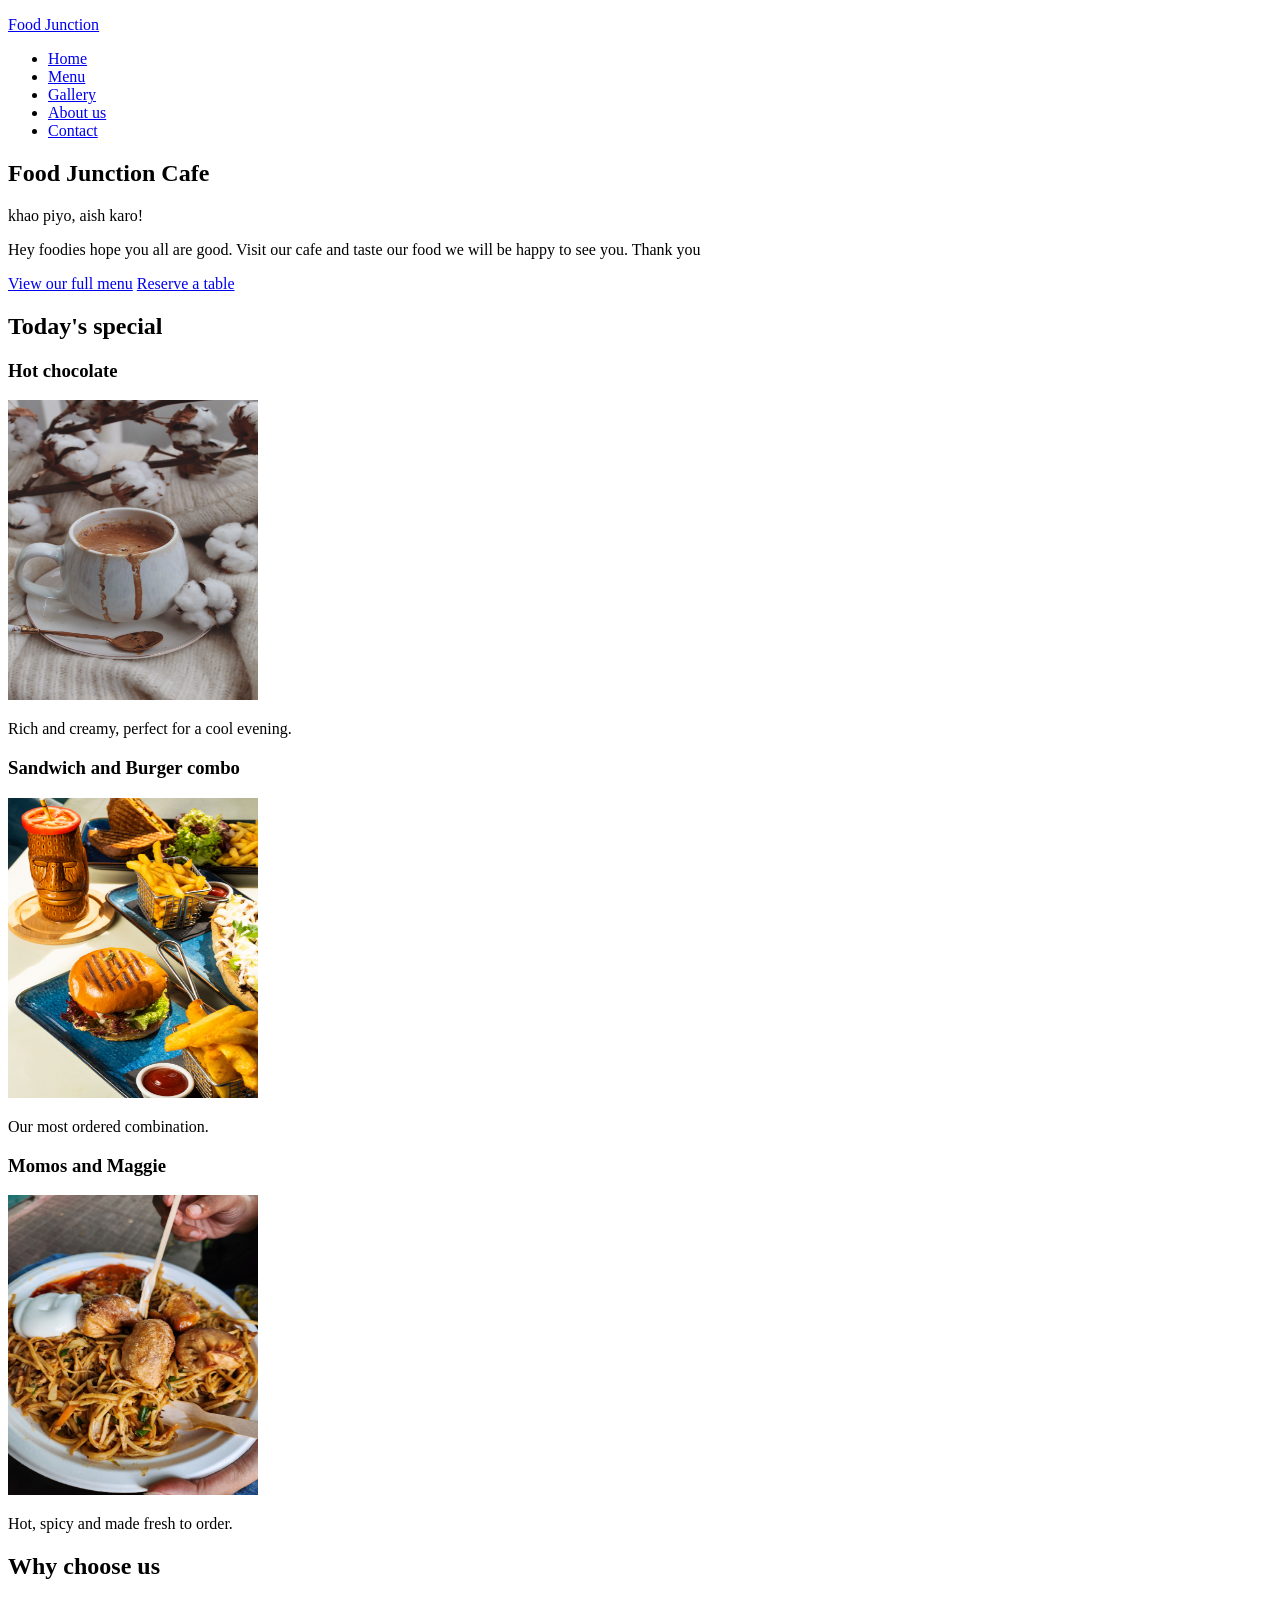
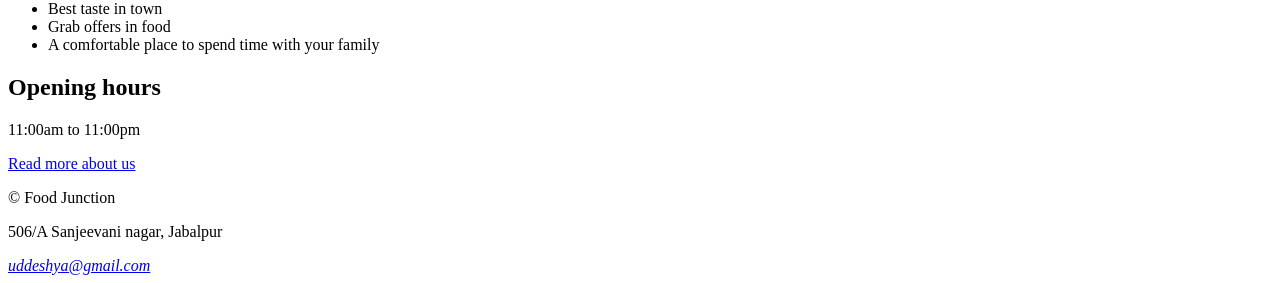
==== index.html @ 3cc451b8 "pure html" ====
<!doctype html>
<html lang="en">
  <head>
    <meta charset="UTF-8" />
    <meta name="viewport" content="width=device-width, initial-scale=1.0" />

    <title>Food Junction Cafe | Burgers, momos and coffee in Jabalpur</title>
    <meta
      name="description"
      content="Food Junction is a family cafe in Jabalpur serving burgers, sandwiches, momos, maggie and hot and cold beverages."
    />
    <meta name="author" content="Uddeshya shukla" />

    <link rel="icon" type="image/png" href="images/favicon.png" />
    <link rel="stylesheet" href="css/style.css" />
  </head>
  <body>
    <header>
      <p><a href="index.html">Food Junction</a></p>
      <nav>
        <ul>
          <li><a href="index.html">Home</a></li>
          <li><a href="menu.html">Menu</a></li>
          <li><a href="gallery.html">Gallery</a></li>
          <li><a href="about.html">About us</a></li>
          <li><a href="contact.html">Contact</a></li>
        </ul>
      </nav>
    </header>

    <main>
      <section>
        <h1>Food Junction Cafe</h1>
        <p>khao piyo, aish karo!</p>
        <p>
          Hey foodies hope you all are good. Visit our cafe and taste our food
          we will be happy to see you. Thank you
        </p>
        <p>
          <a href="menu.html">View our full menu</a>
          <a href="contact.html">Reserve a table</a>
        </p>
      </section>
      <section>
        <h2>Today's special</h2>
        <article>
          <h3>Hot chocolate</h3>
          <img
            src="images/hot-chocolate.jpg"
            alt="A cup of hot chocolate topped with whipped cream"
            width="250"
            height="300"
          />
          <p>Rich and creamy, perfect for a cool evening.</p>
        </article>
        <article>
          <h3>Sandwich and Burger combo</h3>
          <img
            src="images/sandwich-and-burger.jpg"
            alt="A grilled sandwich and a burger on one plate"
            width="250"
            height="300"
          />
          <p>Our most ordered combination.</p>
        </article>
        <article>
          <h3>Momos and Maggie</h3>
          <img
            src="images/momos-and-maggie.jpg"
            alt="Steamed momos next to a bowl of masala maggie"
            width="250"
            height="300"
          />
          <p>Hot, spicy and made fresh to order.</p>
        </article>
      </section>
      <section>
        <h2>Why choose us</h2>
        <ul>
          <li>Best taste in town</li>
          <li>Grab offers in food</li>
          <li>A comfortable place to spend time with your family</li>
        </ul>
      </section>
      <section>
        <h2>Opening hours</h2>
        <p>11:00am to 11:00pm</p>
        <p><a href="about.html">Read more about us</a></p>
      </section>
    </main>

    <footer>
      <p>&copy; Food Junction</p>
      <p>506/A Sanjeevani nagar, Jabalpur</p>
      <address>
        <a href="mailto:uddeshya@gmail.com">uddeshya@gmail.com</a>
      </address>
    </footer>
  </body>
</html>
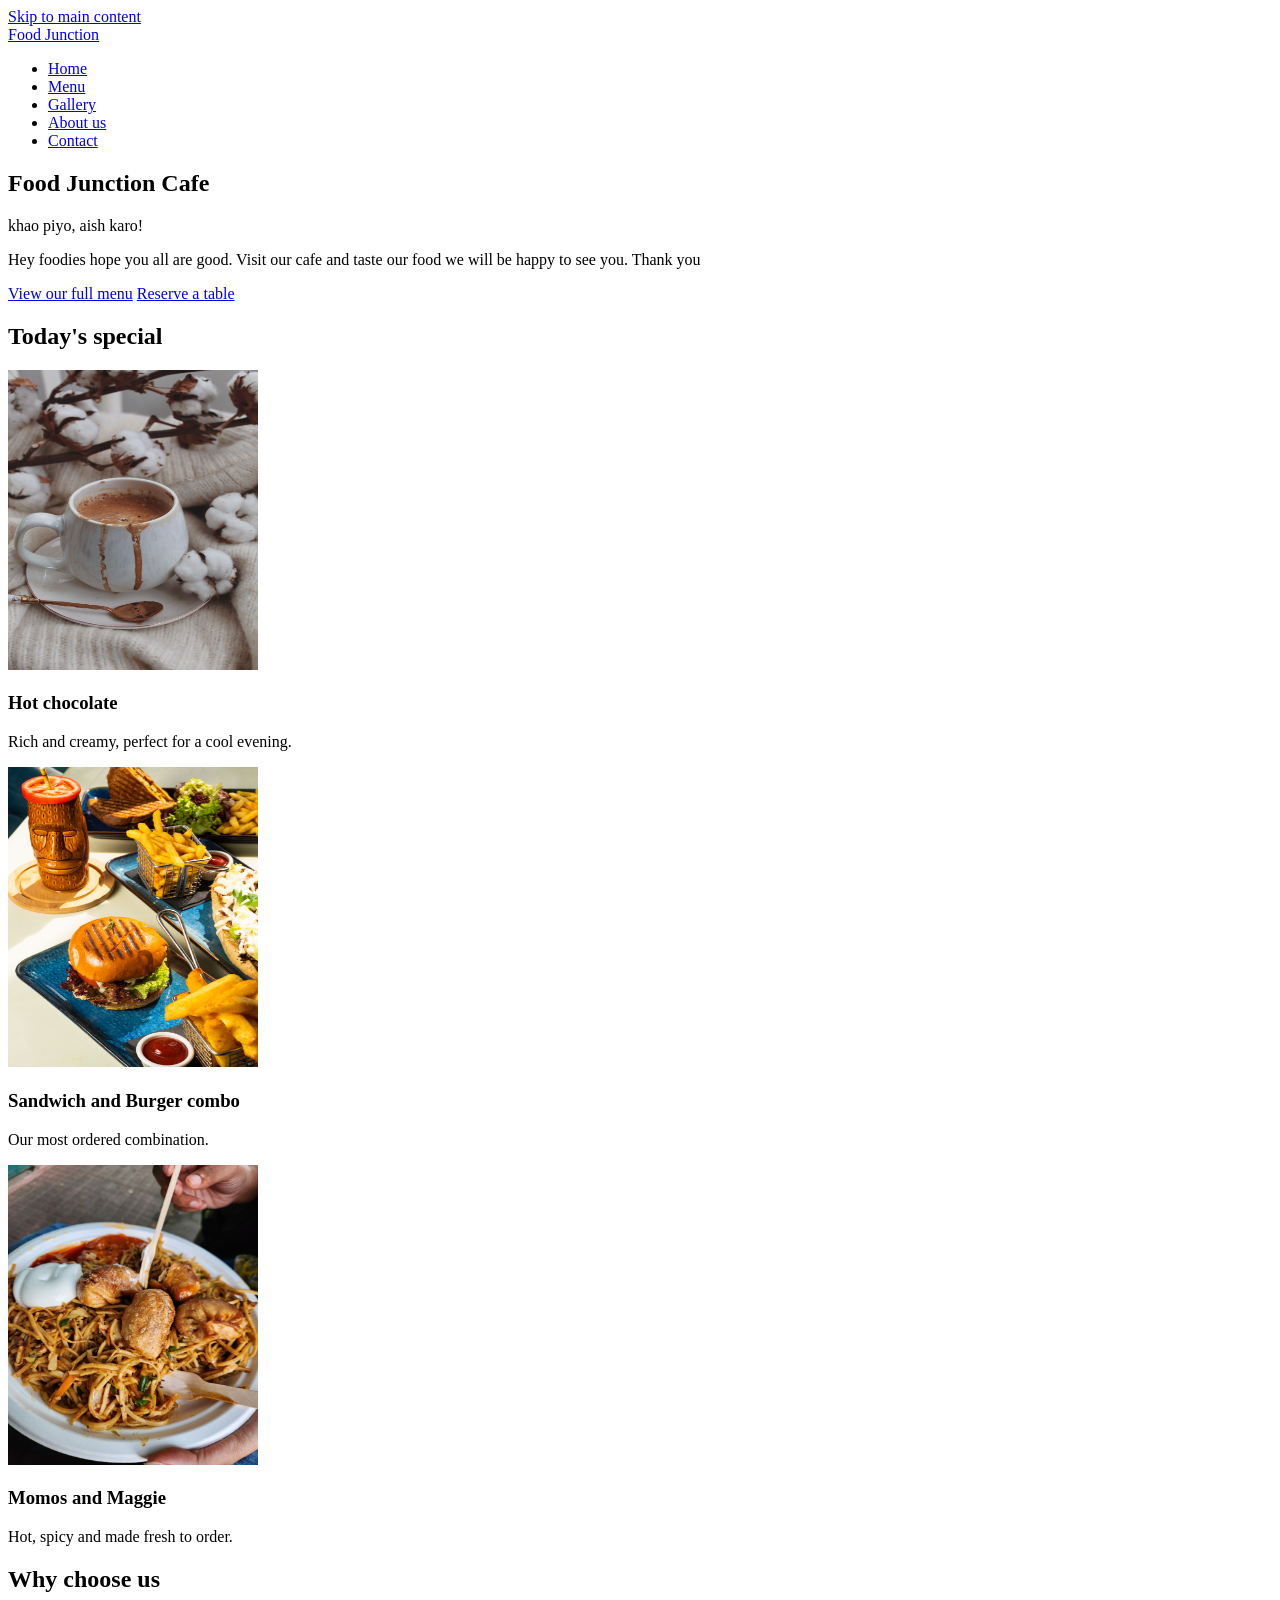
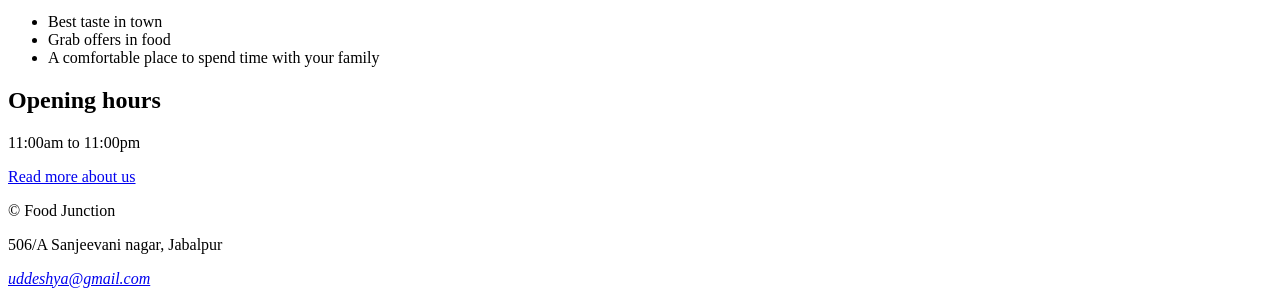
==== commit 2e602c30: "added classes and div" ====
--- a/index.html
+++ b/index.html
@@ -12,89 +12,147 @@
     <meta name="author" content="Uddeshya shukla" />
 
     <link rel="icon" type="image/png" href="images/favicon.png" />
+
+    <link rel="preconnect" href="https://fonts.googleapis.com" />
+    <link rel="preconnect" href="https://fonts.gstatic.com" crossorigin />
+    <link
+      href="https://fonts.googleapis.com/css2?family=Playfair+Display:wght@700&family=Poppins:wght@400;600&display=swap"
+      rel="stylesheet"
+    />
     <link rel="stylesheet" href="css/style.css" />
   </head>
   <body>
-    <header>
-      <p><a href="index.html">Food Junction</a></p>
-      <nav>
-        <ul>
-          <li><a href="index.html">Home</a></li>
-          <li><a href="menu.html">Menu</a></li>
-          <li><a href="gallery.html">Gallery</a></li>
-          <li><a href="about.html">About us</a></li>
-          <li><a href="contact.html">Contact</a></li>
-        </ul>
-      </nav>
+    <a href="#main-content" class="skip-link">Skip to main content</a>
+
+    <header class="site-header">
+      <div class="container">
+        <a href="index.html" class="site-header__logo">Food Junction</a>
+        <nav class="site-nav" aria-label="Main">
+          <ul class="site-nav__list">
+            <li class="site-nav__item">
+              <a href="index.html" class="site-nav__link" aria-current="page"
+                >Home</a
+              >
+            </li>
+            <li class="site-nav__item">
+              <a href="menu.html" class="site-nav__link">Menu</a>
+            </li>
+            <li class="site-nav__item">
+              <a href="gallery.html" class="site-nav__link">Gallery</a>
+            </li>
+            <li class="site-nav__item">
+              <a href="about.html" class="site-nav__link">About us</a>
+            </li>
+            <li class="site-nav__item">
+              <a href="contact.html" class="site-nav__link">Contact</a>
+            </li>
+          </ul>
+        </nav>
+      </div>
     </header>
 
-    <main>
-      <section>
-        <h1>Food Junction Cafe</h1>
-        <p>khao piyo, aish karo!</p>
-        <p>
-          Hey foodies hope you all are good. Visit our cafe and taste our food
-          we will be happy to see you. Thank you
-        </p>
-        <p>
-          <a href="menu.html">View our full menu</a>
-          <a href="contact.html">Reserve a table</a>
-        </p>
+    <main id="main-content">
+      <section class="hero">
+        <div class="container">
+          <h1 class="hero__title">Food Junction Cafe</h1>
+          <p class="hero__tagline">khao piyo, aish karo!</p>
+          <p class="hero__text">
+            Hey foodies hope you all are good. Visit our cafe and taste our food
+            we will be happy to see you. Thank you
+          </p>
+          <div class="hero__actions">
+            <a href="menu.html" class="btn btn--primary">View our full menu</a>
+            <a href="contact.html" class="btn btn--secondary"
+              >Reserve a table</a
+            >
+          </div>
+        </div>
       </section>
-      <section>
-        <h2>Today's special</h2>
-        <article>
-          <h3>Hot chocolate</h3>
-          <img
-            src="images/hot-chocolate.jpg"
-            alt="A cup of hot chocolate topped with whipped cream"
-            width="250"
-            height="300"
-          />
-          <p>Rich and creamy, perfect for a cool evening.</p>
-        </article>
-        <article>
-          <h3>Sandwich and Burger combo</h3>
-          <img
-            src="images/sandwich-and-burger.jpg"
-            alt="A grilled sandwich and a burger on one plate"
-            width="250"
-            height="300"
-          />
-          <p>Our most ordered combination.</p>
-        </article>
-        <article>
-          <h3>Momos and Maggie</h3>
-          <img
-            src="images/momos-and-maggie.jpg"
-            alt="Steamed momos next to a bowl of masala maggie"
-            width="250"
-            height="300"
-          />
-          <p>Hot, spicy and made fresh to order.</p>
-        </article>
+
+      <section class="section specials">
+        <div class="container">
+          <h2 class="section__title">Today's special</h2>
+          <div class="specials__list">
+            <article class="card">
+              <img
+                class="card__image"
+                src="images/hot-chocolate.jpg"
+                alt="A cup of hot chocolate topped with whipped cream"
+                width="250"
+                height="300"
+                loading="lazy"
+              />
+              <div class="card__body">
+                <h3 class="card__title">Hot chocolate</h3>
+                <p class="card__text">
+                  Rich and creamy, perfect for a cool evening.
+                </p>
+              </div>
+            </article>
+            <article class="card">
+              <img
+                class="card__image"
+                src="images/sandwich-and-burger.jpg"
+                alt="A grilled sandwich and a burger on one plate"
+                width="250"
+                height="300"
+                loading="lazy"
+              />
+              <div class="card__body">
+                <h3 class="card__title">Sandwich and Burger combo</h3>
+                <p class="card__text">Our most ordered combination.</p>
+              </div>
+            </article>
+            <article class="card">
+              <img
+                class="card__image"
+                src="images/momos-and-maggie.jpg"
+                alt="Steamed momos next to a bowl of masala maggie"
+                width="250"
+                height="300"
+                loading="lazy"
+              />
+              <div class="card__body">
+                <h3 class="card__title">Momos and Maggie</h3>
+                <p class="card__text">Hot, spicy and made fresh to order.</p>
+              </div>
+            </article>
+          </div>
+        </div>
       </section>
-      <section>
-        <h2>Why choose us</h2>
-        <ul>
-          <li>Best taste in town</li>
-          <li>Grab offers in food</li>
-          <li>A comfortable place to spend time with your family</li>
-        </ul>
+
+      <section class="section">
+        <div class="container">
+          <h2 class="section__title">Why choose us</h2>
+          <ul class="feature-list">
+            <li class="feature-list__item">Best taste in town</li>
+            <li class="feature-list__item">Grab offers in food</li>
+            <li class="feature-list__item">
+              A comfortable place to spend time with your family
+            </li>
+          </ul>
+        </div>
       </section>
-      <section>
-        <h2>Opening hours</h2>
-        <p>11:00am to 11:00pm</p>
-        <p><a href="about.html">Read more about us</a></p>
+
+      <section class="section">
+        <div class="container">
+          <h2 class="section__title">Opening hours</h2>
+          <p>11:00am to 11:00pm</p>
+          <p><a href="about.html">Read more about us</a></p>
+        </div>
       </section>
     </main>
 
-    <footer>
-      <p>&copy; Food Junction</p>
-      <p>506/A Sanjeevani nagar, Jabalpur</p>
-      <address>
-        <a href="mailto:uddeshya@gmail.com">uddeshya@gmail.com</a>
-      </address>
+    <footer class="site-footer">
+      <div class="container">
+        <p class="site-footer__text">&copy; Food Junction</p>
+        <p class="site-footer__text">506/A Sanjeevani nagar, Jabalpur</p>
+        <address class="site-footer__address">
+          <a href="mailto:uddeshya@gmail.com" class="site-footer__link"
+            >uddeshya@gmail.com</a
+          >
+        </address>
+      </div>
     </footer>
   </body>
 </html>
